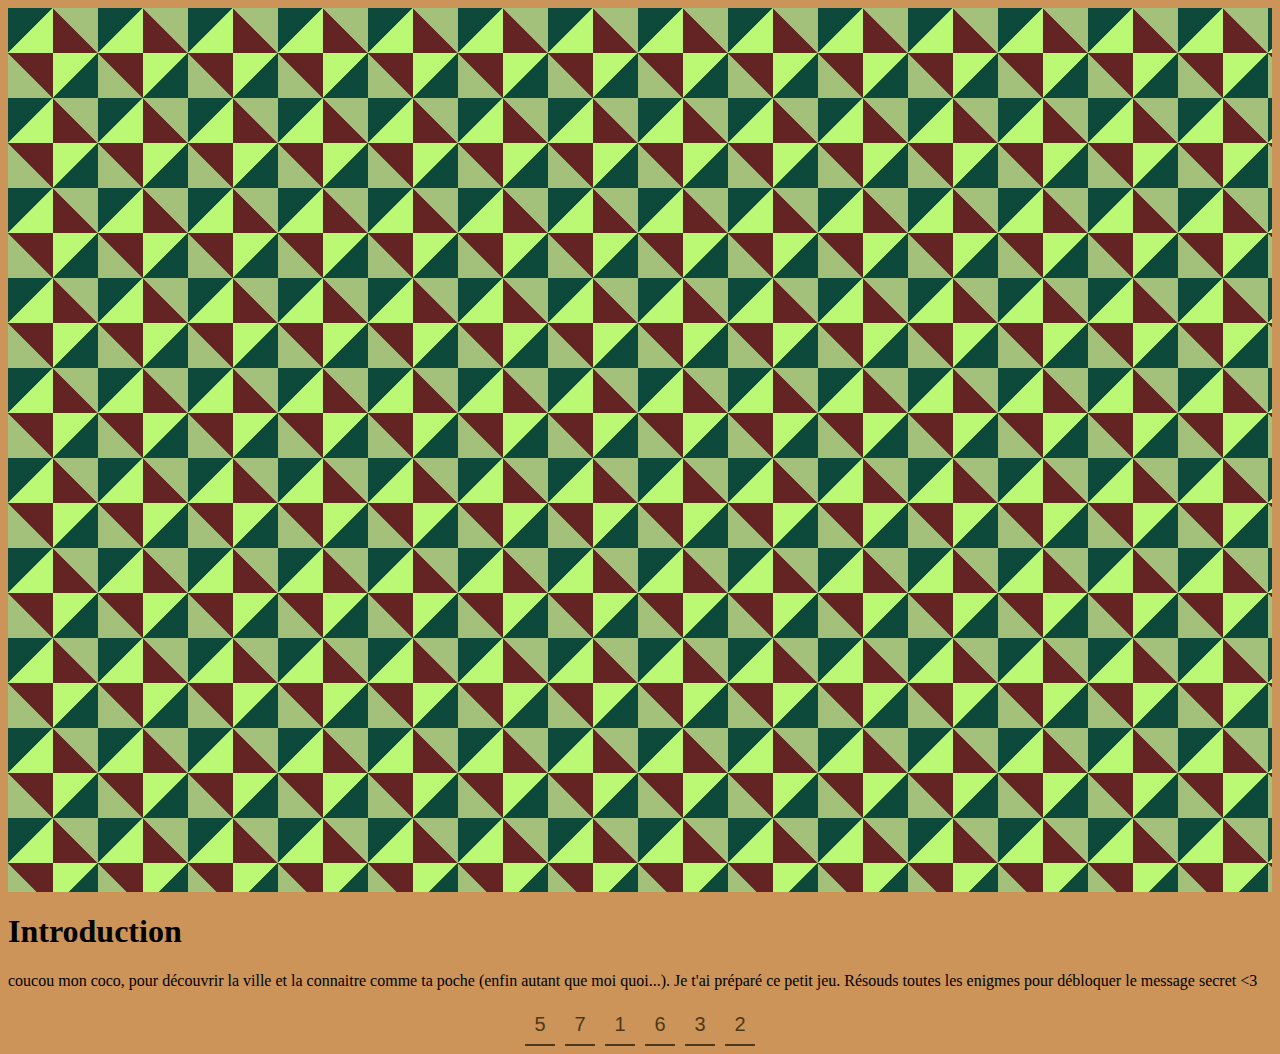
==== index.html @ c06c7ae4 "ajout du fond et du message d'arrivée" ====
<htlm>
  <head>
    <meta charset = "utf-8">
    <title> A travers Saragosse</title>
    <link rel="stylesheet" href="style.css">
  </head>
  <body>
    <div class="container"></div>
    <h1> Introduction</h1>
    <!-- From Uiverse.io by barisdogansutcu --> 
<p>coucou mon coco, pour découvrir la ville et la connaitre comme ta poche 
  (enfin autant que moi quoi...). Je t'ai préparé ce petit jeu. 
  Résouds toutes les enigmes pour débloquer le message secret &lt;3 
</p>
<div class="password">
  <input maxlength="1" value="5" class="input" name="text" type="text" />
  <input maxlength="1" value="7" class="input" name="text" type="text" />
  <input maxlength="1" value="1" class="input" name="text" type="text" />
  <input maxlength="1" value="6" class="input" name="text" type="text" />
  <input maxlength="1" value="3" class="input" name="text" type="text" />
  <input maxlength="1" value="2" class="input" name="text" type="text" />
</div>

    
  </body>
</htlm>
---- style.css ----
body {
    background-color: #cc9458; 
}


/* From Uiverse.io by barisdogansutcu */ 
.password {
    display: flex;
    align-items: center;
    justify-content: center;
    gap: 10px;
  }
  .password input {
    width: 30px;
    height: 40px;
    text-align: center;
    background-color: transparent;
    border: none;
    border-bottom: solid 2px rgb(77, 56, 26);
    font-size: 20px;
    color: rgb(77, 56, 26);
    outline: none;
  }
  /* From Uiverse.io by aadium */ 
.container {
    --color1: rgb(0, 3, 49, 0.6);
    --color2: rgba(248, 255, 182, 0.6);
    --color3: rgb(255, 0, 0, 0.6);
    --color4: rgb(0, 255, 0, 0.6);
    --color5: rgb(0, 0, 255, 0.6);
    --color6: rgb(255, 255, 0, 0.6);
    width: 100%;
    height: 100%;
    background-image: linear-gradient(45deg, var(--color2) 25%, transparent 25%, transparent 75%, var(--color2) 75%, var(--color2)), 
                      linear-gradient(135deg, var(--color2) 25%, var(--color1) 25%, var(--color1) 75%, var(--color2) 75%, var(--color2)),
                      linear-gradient(225deg, var(--color3) 25%, var(--color4) 25%, var(--color4) 75%, var(--color3) 75%, var(--color3)),
                      linear-gradient(315deg, var(--color5) 25%, var(--color6) 25%, var(--color6) 75%, var(--color5) 75%, var(--color5));
    background-size: 90px 90px;
    background-position: 0 0, 135px 135px, -135px -135px, 0 0;
  }
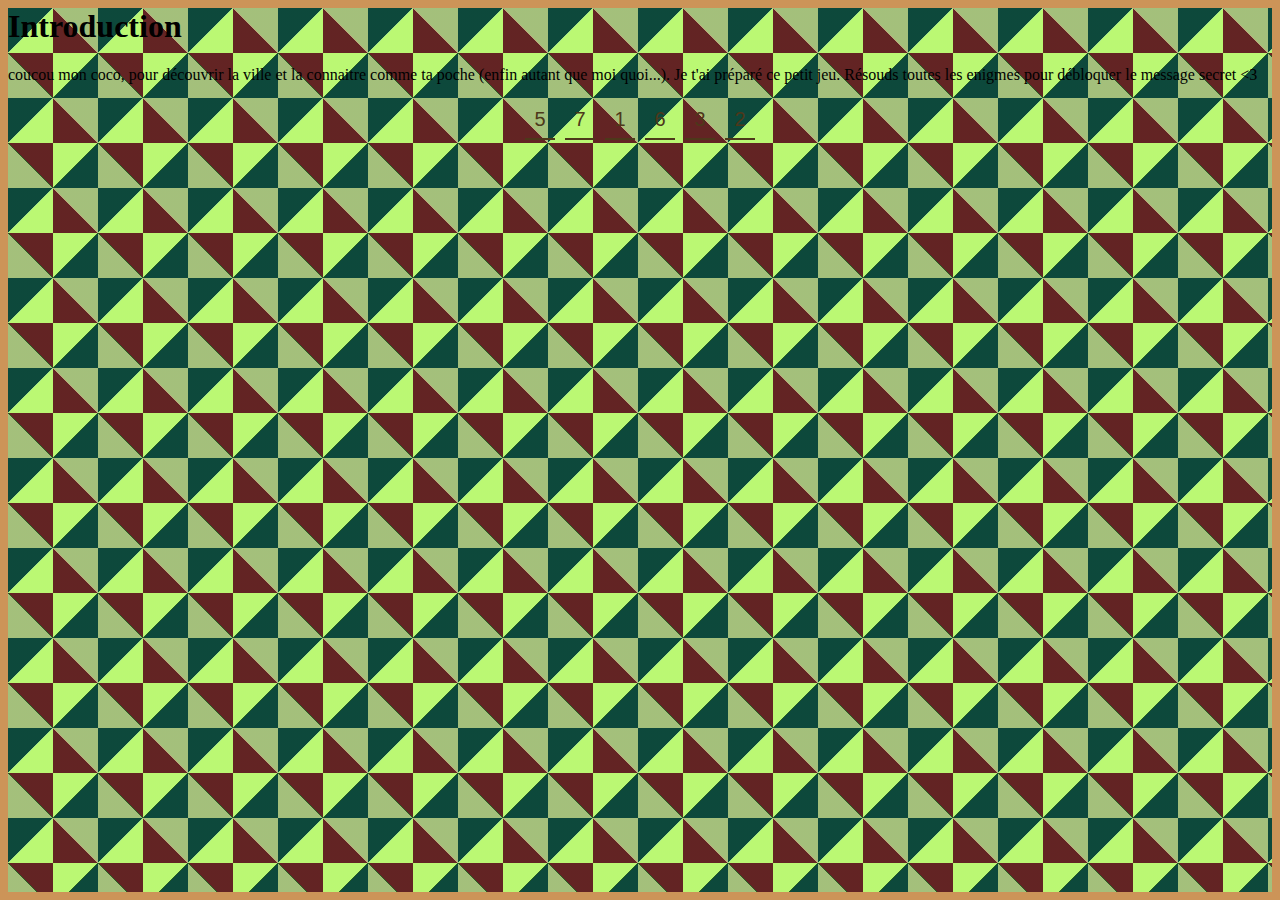
==== commit ee0655e5: "lala" ====
--- a/index.html
+++ b/index.html
@@ -5,7 +5,7 @@
     <link rel="stylesheet" href="style.css">
   </head>
   <body>
-    <div class="container"></div>
+    <div class="container">
     <h1> Introduction</h1>
     <!-- From Uiverse.io by barisdogansutcu --> 
 <p>coucou mon coco, pour découvrir la ville et la connaitre comme ta poche 
@@ -20,6 +20,7 @@
   <input maxlength="1" value="3" class="input" name="text" type="text" />
   <input maxlength="1" value="2" class="input" name="text" type="text" />
 </div>
+</div>
 
     
   </body>
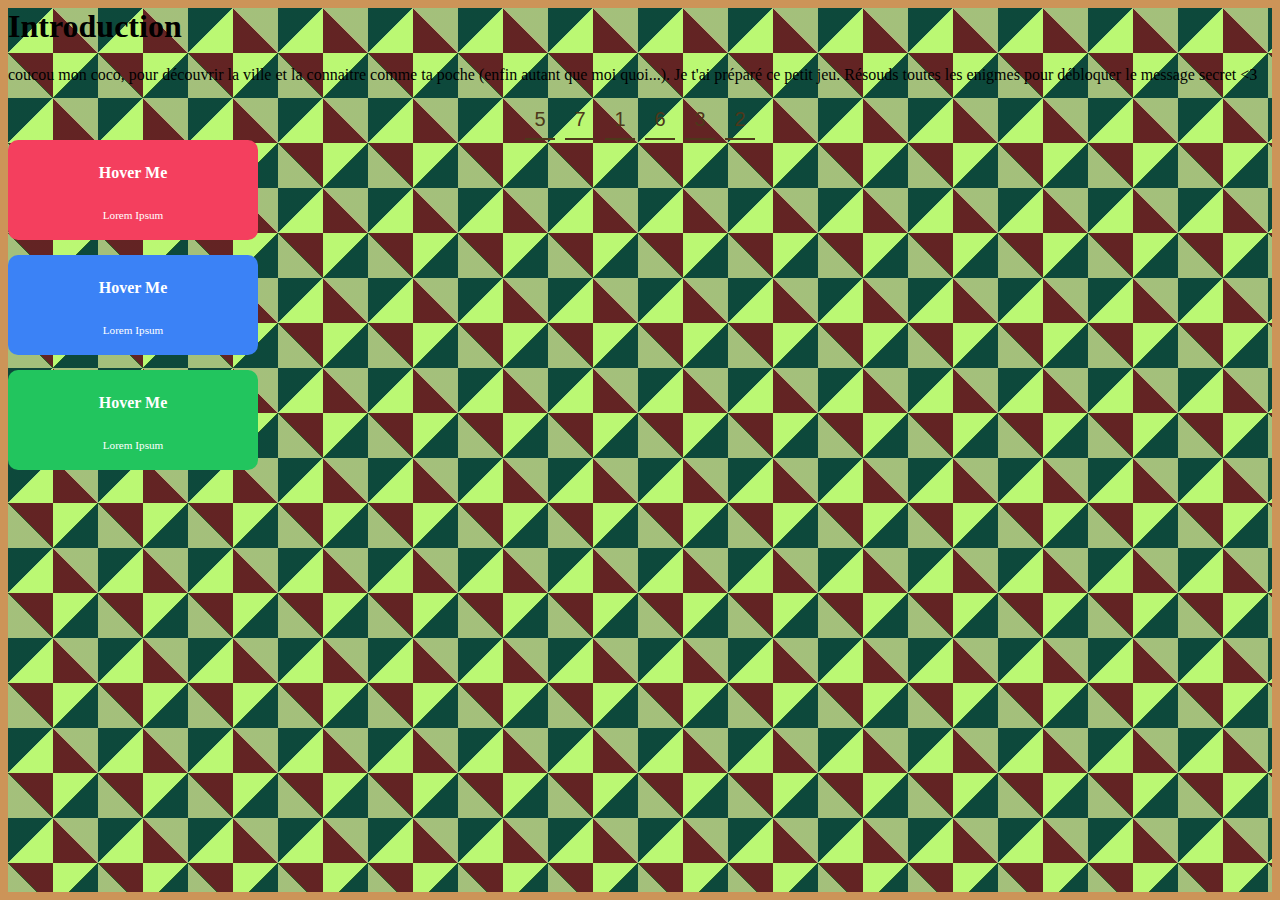
==== commit bae14808: "cartes" ====
--- a/index.html
+++ b/index.html
@@ -20,6 +20,22 @@
   <input maxlength="1" value="3" class="input" name="text" type="text" />
   <input maxlength="1" value="2" class="input" name="text" type="text" />
 </div>
+<!-- From Uiverse.io by kamehame-ha --> 
+<div class="cards">
+  <div class="card red">
+      <p class="tip">Hover Me</p>
+      <p class="second-text">Lorem Ipsum</p>
+  </div>
+  <div class="card blue">
+      <p class="tip">Hover Me</p>
+      <p class="second-text">Lorem Ipsum</p>
+  </div>
+  <div class="card green">
+      <p class="tip">Hover Me</p>
+      <p class="second-text">Lorem Ipsum</p>
+  </div>
+</div>
+
 </div>
 
     
--- a/style.css
+++ b/style.css
@@ -2,6 +2,7 @@
     background-color: #cc9458; 
 }
 
+p{}
 
 /* From Uiverse.io by barisdogansutcu */ 
 .password {
@@ -38,4 +39,54 @@
     background-size: 90px 90px;
     background-position: 0 0, 135px 135px, -135px -135px, 0 0;
   }
-  +  
+  /* From Uiverse.io by kamehame-ha */ 
+.cards {
+    display: flex;
+    flex-direction: column;
+    gap: 15px;
+  }
+  
+  .cards .red {
+    background-color: #f43f5e;
+  }
+  
+  .cards .blue {
+    background-color: #3b82f6;
+  }
+  
+  .cards .green {
+    background-color: #22c55e;
+  }
+  
+  .cards .card {
+    display: flex;
+    align-items: center;
+    justify-content: center;
+    flex-direction: column;
+    text-align: center;
+    height: 100px;
+    width: 250px;
+    border-radius: 10px;
+    color: white;
+    cursor: pointer;
+    transition: 400ms;
+  }
+  
+  .cards .card p.tip {
+    font-size: 1em;
+    font-weight: 700;
+  }
+  
+  .cards .card p.second-text {
+    font-size: .7em;
+  }
+  
+  .cards .card:hover {
+    transform: scale(1.1, 1.1);
+  }
+  
+  .cards:hover > .card:not(:hover) {
+    filter: blur(10px);
+    transform: scale(0.9, 0.9);
+  }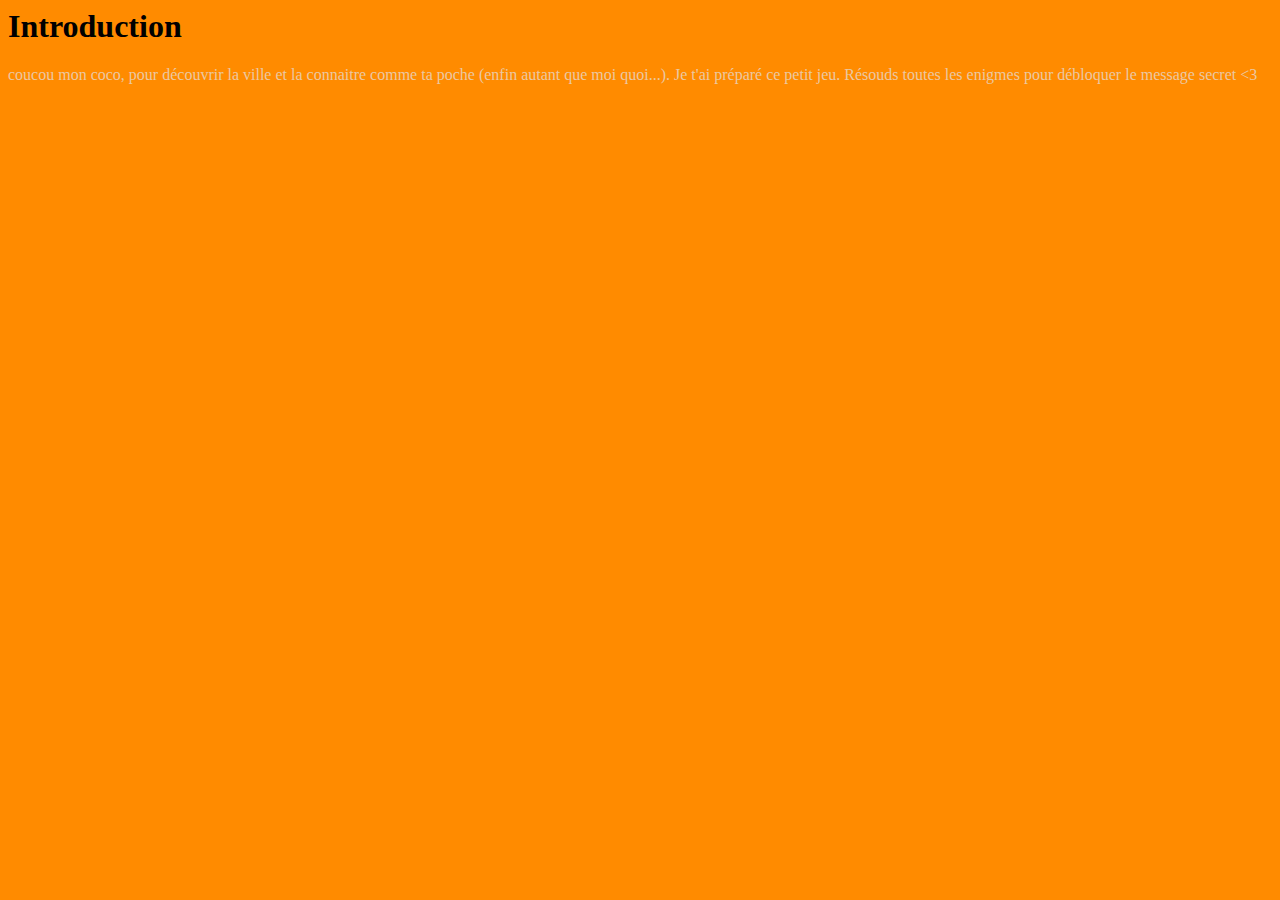
==== commit e94d465a: "changement de fond" ====
--- a/index.html
+++ b/index.html
@@ -4,40 +4,21 @@
     <title> A travers Saragosse</title>
     <link rel="stylesheet" href="style.css">
   </head>
+
   <body>
-    <div class="container">
+
     <h1> Introduction</h1>
     <!-- From Uiverse.io by barisdogansutcu --> 
 <p>coucou mon coco, pour découvrir la ville et la connaitre comme ta poche 
   (enfin autant que moi quoi...). Je t'ai préparé ce petit jeu. 
   Résouds toutes les enigmes pour débloquer le message secret &lt;3 
 </p>
-<div class="password">
-  <input maxlength="1" value="5" class="input" name="text" type="text" />
-  <input maxlength="1" value="7" class="input" name="text" type="text" />
-  <input maxlength="1" value="1" class="input" name="text" type="text" />
-  <input maxlength="1" value="6" class="input" name="text" type="text" />
-  <input maxlength="1" value="3" class="input" name="text" type="text" />
-  <input maxlength="1" value="2" class="input" name="text" type="text" />
-</div>
-<!-- From Uiverse.io by kamehame-ha --> 
-<div class="cards">
-  <div class="card red">
-      <p class="tip">Hover Me</p>
-      <p class="second-text">Lorem Ipsum</p>
-  </div>
-  <div class="card blue">
-      <p class="tip">Hover Me</p>
-      <p class="second-text">Lorem Ipsum</p>
-  </div>
-  <div class="card green">
-      <p class="tip">Hover Me</p>
-      <p class="second-text">Lorem Ipsum</p>
-  </div>
-</div>
 
-</div>
+
+
+
 
     
   </body>
+</div>
 </htlm>
--- a/style.css
+++ b/style.css
@@ -1,92 +1,9 @@
 body {
-    background-color: #cc9458; 
+    background-color:  rgb(255, 139, 0); 
 }
 
-p{}
+p{
+    color: #ebc8a3; 
+    
+}
 
-/* From Uiverse.io by barisdogansutcu */ 
-.password {
-    display: flex;
-    align-items: center;
-    justify-content: center;
-    gap: 10px;
-  }
-  .password input {
-    width: 30px;
-    height: 40px;
-    text-align: center;
-    background-color: transparent;
-    border: none;
-    border-bottom: solid 2px rgb(77, 56, 26);
-    font-size: 20px;
-    color: rgb(77, 56, 26);
-    outline: none;
-  }
-  /* From Uiverse.io by aadium */ 
-.container {
-    --color1: rgb(0, 3, 49, 0.6);
-    --color2: rgba(248, 255, 182, 0.6);
-    --color3: rgb(255, 0, 0, 0.6);
-    --color4: rgb(0, 255, 0, 0.6);
-    --color5: rgb(0, 0, 255, 0.6);
-    --color6: rgb(255, 255, 0, 0.6);
-    width: 100%;
-    height: 100%;
-    background-image: linear-gradient(45deg, var(--color2) 25%, transparent 25%, transparent 75%, var(--color2) 75%, var(--color2)), 
-                      linear-gradient(135deg, var(--color2) 25%, var(--color1) 25%, var(--color1) 75%, var(--color2) 75%, var(--color2)),
-                      linear-gradient(225deg, var(--color3) 25%, var(--color4) 25%, var(--color4) 75%, var(--color3) 75%, var(--color3)),
-                      linear-gradient(315deg, var(--color5) 25%, var(--color6) 25%, var(--color6) 75%, var(--color5) 75%, var(--color5));
-    background-size: 90px 90px;
-    background-position: 0 0, 135px 135px, -135px -135px, 0 0;
-  }
-  
-  /* From Uiverse.io by kamehame-ha */ 
-.cards {
-    display: flex;
-    flex-direction: column;
-    gap: 15px;
-  }
-  
-  .cards .red {
-    background-color: #f43f5e;
-  }
-  
-  .cards .blue {
-    background-color: #3b82f6;
-  }
-  
-  .cards .green {
-    background-color: #22c55e;
-  }
-  
-  .cards .card {
-    display: flex;
-    align-items: center;
-    justify-content: center;
-    flex-direction: column;
-    text-align: center;
-    height: 100px;
-    width: 250px;
-    border-radius: 10px;
-    color: white;
-    cursor: pointer;
-    transition: 400ms;
-  }
-  
-  .cards .card p.tip {
-    font-size: 1em;
-    font-weight: 700;
-  }
-  
-  .cards .card p.second-text {
-    font-size: .7em;
-  }
-  
-  .cards .card:hover {
-    transform: scale(1.1, 1.1);
-  }
-  
-  .cards:hover > .card:not(:hover) {
-    filter: blur(10px);
-    transform: scale(0.9, 0.9);
-  }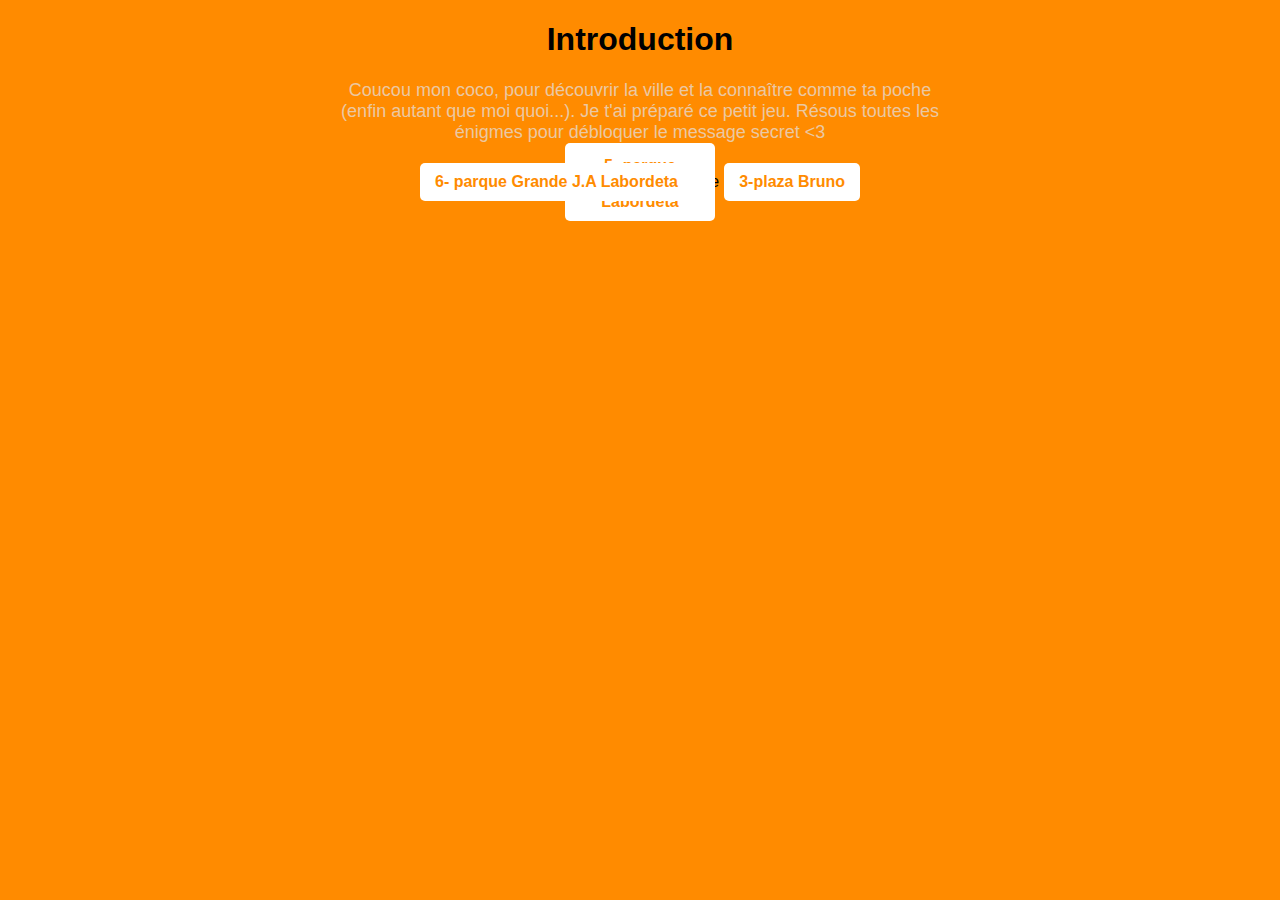
==== commit 1324f817: "image+liens" ====
--- a/index.html
+++ b/index.html
@@ -1,24 +1,31 @@
-<htlm>
-  <head>
-    <meta charset = "utf-8">
-    <title> A travers Saragosse</title>
+<!DOCTYPE html>
+<html lang="fr">
+<head>
+    <meta charset="utf-8">
+    <title>A travers Saragosse</title>
     <link rel="stylesheet" href="style.css">
-  </head>
+</head>
+<body>
 
-  <body>
+    <h1>Introduction</h1>
 
-    <h1> Introduction</h1>
-    <!-- From Uiverse.io by barisdogansutcu --> 
-<p>coucou mon coco, pour découvrir la ville et la connaitre comme ta poche 
-  (enfin autant que moi quoi...). Je t'ai préparé ce petit jeu. 
-  Résouds toutes les enigmes pour débloquer le message secret &lt;3 
-</p>
+    <p>
+        Coucou mon coco, pour découvrir la ville et la connaître comme ta poche
+        (enfin autant que moi quoi...). Je t'ai préparé ce petit jeu.
+        Résous toutes les énigmes pour débloquer le message secret &lt;3
+    </p>
 
+    <!-- Conteneur centré avec l'image et les liens autour -->
+    <div class="container">
+        <a href="enigme1.html" class="link top">1-Murallas</a>
+        
+        <a href="enigme2.html" class="link righttop">2-puente de piedra 2</a>
+        <a href="enigme4.html" class="link lefttop">4-La aljaféria</a>
+        <img src="Image/" alt="Carte de Saragosse">
+        <a href="enigme3.html" class="link right">3-plaza Bruno</a>
+        <a href="enigme4.html" class="link bottom">5- parque Grande J.A Labordeta</a>
+        <a href="enigme4.html" class="link left">6- parque Grande J.A Labordeta</a>
+    </div>
 
-
-
-
-    
-  </body>
-</div>
-</htlm>
+</body>
+</html>
--- a/style.css
+++ b/style.css
@@ -1,9 +1,57 @@
+/* 🌅 Fond coloré */
 body {
-    background-color:  rgb(255, 139, 0); 
+    background-color: rgb(255, 139, 0);
+    text-align: center;
+    font-family: Arial, sans-serif;
 }
 
-p{
-    color: #ebc8a3; 
-    
+/* 🎨 Texte stylisé */
+p {
+    color: #ebc8a3;
+    font-size: 18px;
+    width: 50%;
+    margin: auto;
 }
 
+/* 🖼 Conteneur de l'image et des liens */
+.container {
+    position: relative;
+    display: inline-block;
+    margin-top: 30px;
+}
+
+/* 🖼 Image centrée */
+.container img {
+    width: 300px; /* Ajuste la taille de l'image */
+    height: auto;
+    display: block;
+    margin: auto;
+}
+
+/* 🧩 Liens positionnés autour de l’image */
+.link {
+    position: absolute;
+    padding: 10px 15px;
+    background-color: #fff;
+    color: rgb(255, 139, 0);
+    text-decoration: none;
+    font-weight: bold;
+    border-radius: 5px;
+    transition: 0.3s;
+}
+
+/* Effet au survol */
+.link:hover {
+    background-color: rgb(255, 139, 0);
+    color: white;
+}
+
+/* 📍 Position des liens */
+.top    { top: -30px; left: 50%; transform: translateX(-50%); }
+.left   { left: -70px; top: 50%; transform: translateY(-50%); }
+.right  { right: -70px; top: 50%; transform: translateY(-50%); }
+.bottom { bottom: -30px; left: 50%; transform: translateX(-50%); }
+.righttop    { top: -30px; left: 50%; transform: translateX(-50%); }
+.lefttop    { top: -30px; left: 50%; transform: translateX(-50%); }
+
+
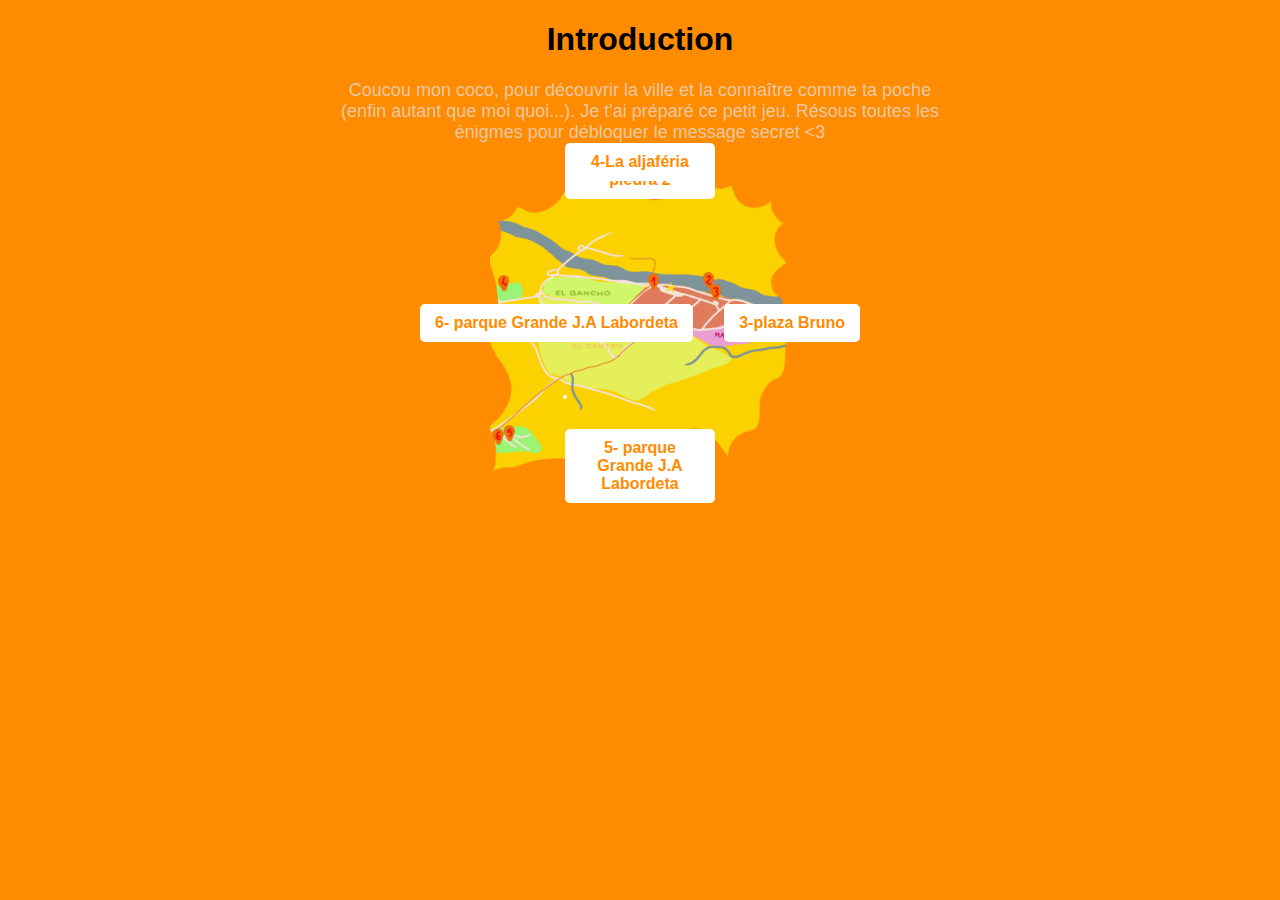
==== commit 1c2f237a: "image mise à jour" ====
--- a/index.html
+++ b/index.html
@@ -21,7 +21,7 @@
         
         <a href="enigme2.html" class="link righttop">2-puente de piedra 2</a>
         <a href="enigme4.html" class="link lefttop">4-La aljaféria</a>
-        <img src="Image/" alt="Carte de Saragosse">
+        <img src="Image/Carte_Saragosse.png" alt="Carte de Saragosse">
         <a href="enigme3.html" class="link right">3-plaza Bruno</a>
         <a href="enigme4.html" class="link bottom">5- parque Grande J.A Labordeta</a>
         <a href="enigme4.html" class="link left">6- parque Grande J.A Labordeta</a>
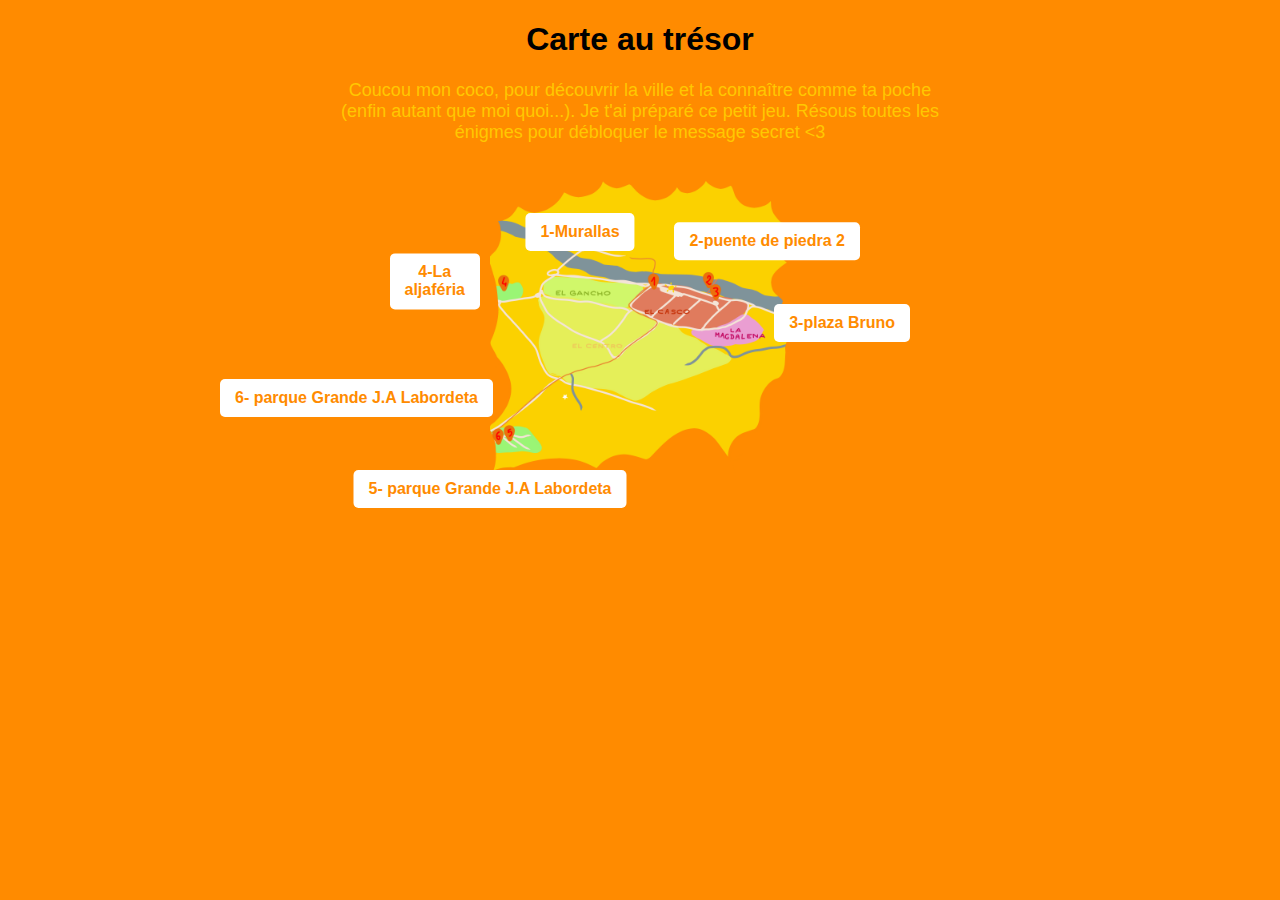
==== commit 165a7eaf: "fichiers enigmes" ====
--- a/index.html
+++ b/index.html
@@ -7,7 +7,8 @@
 </head>
 <body>
 
-    <h1>Introduction</h1>
+    <h1>Carte au trésor
+    </h1>
 
     <p>
         Coucou mon coco, pour découvrir la ville et la connaître comme ta poche
@@ -23,8 +24,8 @@
         <a href="enigme4.html" class="link lefttop">4-La aljaféria</a>
         <img src="Image/Carte_Saragosse.png" alt="Carte de Saragosse">
         <a href="enigme3.html" class="link right">3-plaza Bruno</a>
-        <a href="enigme4.html" class="link bottom">5- parque Grande J.A Labordeta</a>
-        <a href="enigme4.html" class="link left">6- parque Grande J.A Labordeta</a>
+        <a href="enigme5.html" class="link bottom">5- parque Grande J.A Labordeta</a>
+        <a href="enigme6.html" class="link left">6- parque Grande J.A Labordeta</a>
     </div>
 
 </body>
--- a/style.css
+++ b/style.css
@@ -7,7 +7,7 @@
 
 /* 🎨 Texte stylisé */
 p {
-    color: #ebc8a3;
+    color: rgb(255, 200,0);
     font-size: 18px;
     width: 50%;
     margin: auto;
@@ -47,11 +47,11 @@
 }
 
 /* 📍 Position des liens */
-.top    { top: -30px; left: 50%; transform: translateX(-50%); }
-.left   { left: -70px; top: 50%; transform: translateY(-50%); }
-.right  { right: -70px; top: 50%; transform: translateY(-50%); }
-.bottom { bottom: -30px; left: 50%; transform: translateX(-50%); }
-.righttop    { top: -30px; left: 50%; transform: translateX(-50%); }
-.lefttop    { top: -30px; left: 50%; transform: translateX(-50%); }
+.top    { top: 40px; left: 30%; transform: translateX(-50%); }
+.left   { left: -270px; top: 75%; transform: translateY(-50%); }
+.right  { right: -120px; top: 50%; transform: translateY(-50%); }
+.bottom { bottom: -35px; left: 0%; transform: translateX(-50%); }
+.righttop  { right: -70px; top: 5%; transform: translateX(20%); transform: translateY(90%); }
+.lefttop{ right: 310px; top: 10%; transform: translateX (30%); transform: translateY(90%); }
 
 
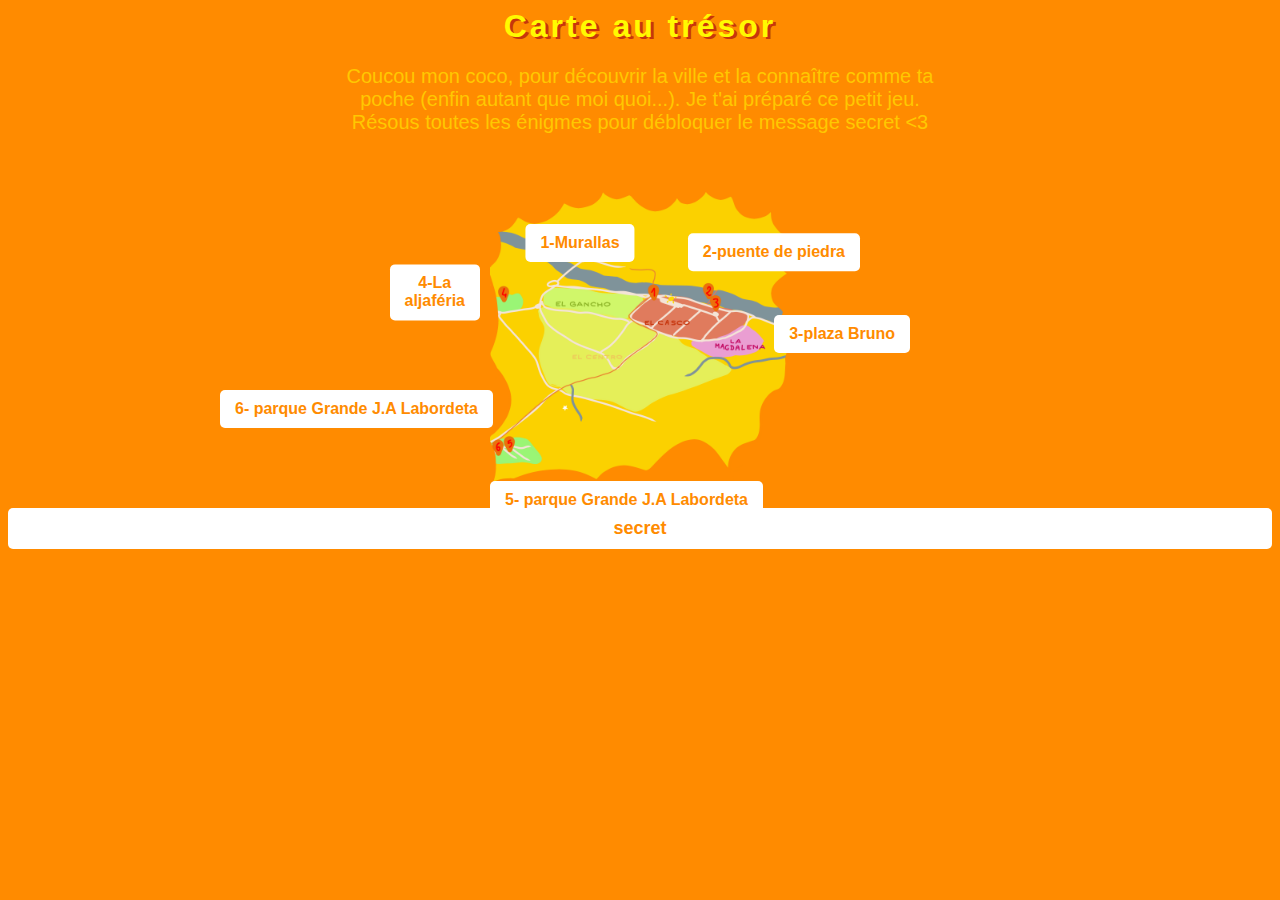
==== commit f1ca47f7: "ajout de toutes les enigmes" ====
--- a/index.html
+++ b/index.html
@@ -20,13 +20,14 @@
     <div class="container">
         <a href="enigme1.html" class="link top">1-Murallas</a>
         
-        <a href="enigme2.html" class="link righttop">2-puente de piedra 2</a>
+        <a href="enigme2.html" class="link righttop">2-puente de piedra </a>
         <a href="enigme4.html" class="link lefttop">4-La aljaféria</a>
         <img src="Image/Carte_Saragosse.png" alt="Carte de Saragosse">
         <a href="enigme3.html" class="link right">3-plaza Bruno</a>
         <a href="enigme5.html" class="link bottom">5- parque Grande J.A Labordeta</a>
         <a href="enigme6.html" class="link left">6- parque Grande J.A Labordeta</a>
     </div>
+    <a href="secret.html" class="victorylink">secret</a>
 
 </body>
 </html>
--- a/style.css
+++ b/style.css
@@ -1,50 +1,82 @@
 /* 🌅 Fond coloré */
 body {
-    background-color: rgb(255, 139, 0);
-    text-align: center;
-    font-family: Arial, sans-serif;
+  background-color: rgb(255, 139, 0);
+  text-align: center;
+  font-family: Arial, sans-serif;
 }
 
 /* 🎨 Texte stylisé */
 p {
-    color: rgb(255, 200,0);
-    font-size: 18px;
-    width: 50%;
-    margin: auto;
+  color: rgb(255, 200,0);
+  font-size: 20px;
+  width: 50%;
+  margin: auto;
+padding: 20px;
+}
+
+h1{
+color: rgb(255, 250,0);
+font-size: 24;
+width: 50%;
+margin: auto;
+  text-shadow: 3px 2px rgb(199, 53, 12);
+  letter-spacing: 3px;
 }
 
 /* 🖼 Conteneur de l'image et des liens */
 .container {
-    position: relative;
-    display: inline-block;
-    margin-top: 30px;
+  position: relative;
+  display: inline-block;
+  margin-top: 30px;
 }
 
 /* 🖼 Image centrée */
 .container img {
-    width: 300px; /* Ajuste la taille de l'image */
-    height: auto;
-    display: block;
-    margin: auto;
+  width: 300px; /* Ajuste la taille de l'image */
+  height: auto;
+  display: block;
+  margin: auto;
 }
 
 /* 🧩 Liens positionnés autour de l’image */
 .link {
-    position: absolute;
-    padding: 10px 15px;
-    background-color: #fff;
-    color: rgb(255, 139, 0);
-    text-decoration: none;
-    font-weight: bold;
-    border-radius: 5px;
-    transition: 0.3s;
+  position: absolute;
+  padding: 10px 15px;
+  background-color: #fff;
+  color: rgb(255, 139, 0);
+  text-decoration: none;
+  font-weight: bold;
+  border-radius: 5px;
+  transition: 0.3s;
 }
 
 /* Effet au survol */
 .link:hover {
-    background-color: rgb(255, 139, 0);
-    color: white;
+  background-color: rgb(255, 139, 0);
+  color: white;
 }
+.validate-btn{ position: flex;
+padding: 10px 15px;
+background-color: #fff;
+color: rgb(255, 139, 0);
+text-decoration: none;
+font-weight: bold;
+border-radius: 5px;
+transition: 0.3s;
+display: block;
+margin: 20px auto;
+
+font-size: 18px;
+border: none;
+
+cursor: pointer;
+}
+
+.validate-btn:hover {
+background-color: rgb(255, 139, 0);
+color: white;
+}
+
 
 /* 📍 Position des liens */
 .top    { top: 40px; left: 30%; transform: translateX(-50%); }
@@ -53,5 +85,76 @@
 .bottom { bottom: -35px; left: 0%; transform: translateX(-50%); }
 .righttop  { right: -70px; top: 5%; transform: translateX(20%); transform: translateY(90%); }
 .lefttop{ right: 310px; top: 10%; transform: translateX (30%); transform: translateY(90%); }
+.bottom { bottom: -35px; left: 0%; transform: translateX(0%); }
 
 
+/* From Uiverse.io by ErzenXz */ 
+.input {
+  width: 100%;
+  max-width: 220px;
+  height: 45px;
+  margin: 50px;
+  padding: 12px;
+  border-radius: 12px;
+  border: 1.5px solid rgb(255, 200,0);
+  outline: none;
+  transition: all 0.3s cubic-bezier(0.19, 1, 0.22, 1);
+  box-shadow: 0px 0px 20px -18px;
+}
+
+.input:hover {
+  border: 2px solid rgb(255, 250,0);
+  box-shadow: 0px 0px 20px -17px;
+}
+
+.input:active {
+  transform: scale(0.95);
+}
+
+.input:focus {
+  border: 2px rgb(255, 250,0);
+}
+ 
+#imageReponse {
+  display: block;
+  margin: 20px auto;
+  transition: opacity 0.5s ease-in-out;
+}
+
+.big-image {
+width: 500px; /* Ajuste la taille selon ton besoin */
+height: auto;
+display: block;
+margin: 20px auto;
+transition: opacity 0.5s ease-in-out;
+}
+
+.hidden {
+display: hidden;
+font-size: 40px;
+color: rgb(199, 53, 12);
+font-weight: bold;
+}
+
+.victorylink{
+  position: flex;
+padding: 10px 15px;
+background-color: #fff;
+color: rgb(255, 139, 0);
+text-decoration: none;
+font-weight: bold;
+border-radius: 5px;
+transition: 0.3s;
+display: block;
+margin: 20px auto;
+
+font-size: 18px;
+border: none;
+
+cursor: pointer;
+}
+
+.victorylink:hover {
+background-color: rgb(255, 250,0);
+color: white;
+}
